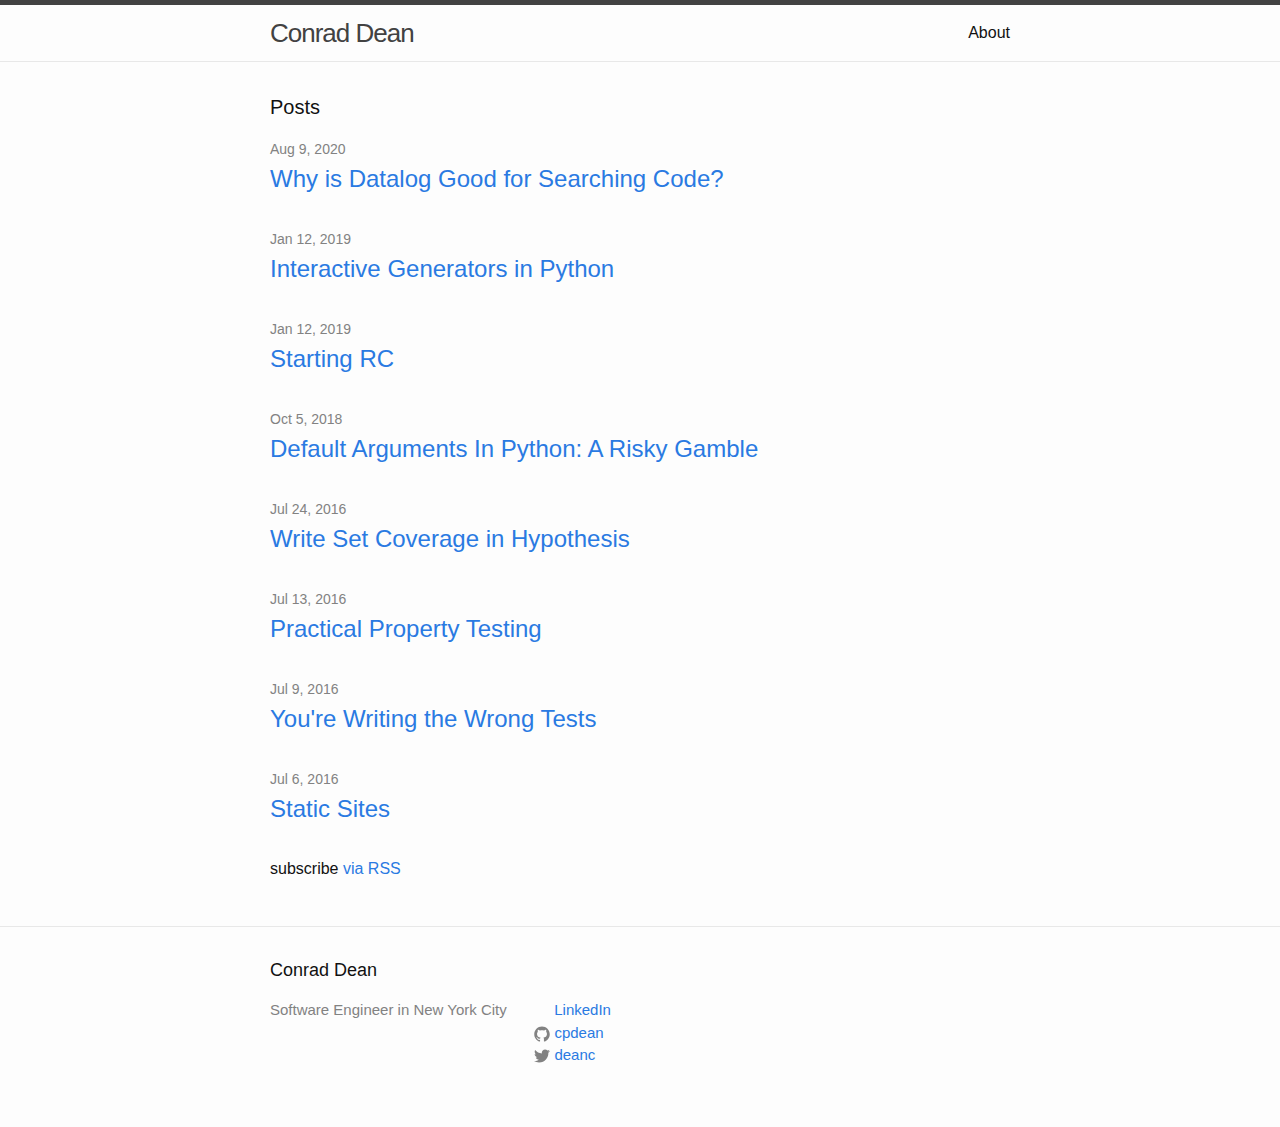
==== index.html @ 4aa82edd "there has been an update" ====
<!DOCTYPE html>
<html>

  <head>
  <meta charset="utf-8">
  <meta http-equiv="X-UA-Compatible" content="IE=edge">
  <meta name="viewport" content="width=device-width, initial-scale=1">

  <title>Conrad Dean</title>
  <meta name="description" content="Software Engineer in New York City
">

  <link rel="stylesheet" href="/css/main.css">
  <link rel="canonical" href="http://blog.conradpdean.com/">
  <link rel="alternate" type="application/rss+xml" title="Conrad Dean" href="http://blog.conradpdean.com/feed.xml">

  
  <!--Google Analytics-->
  <script>
  (function(i,s,o,g,r,a,m){i['GoogleAnalyticsObject']=r;i[r]=i[r]||function(){
        (i[r].q=i[r].q||[]).push(arguments)},i[r].l=1*new Date();a=s.createElement(o),
    m=s.getElementsByTagName(o)[0];a.async=1;a.src=g;m.parentNode.insertBefore(a,m)
          })(window,document,'script','https://www.google-analytics.com/analytics.js','ga');

  ga('create', 'UA-23627863-2', 'auto');
    ga('send', 'pageview');
  </script>
  <!--/Google Analytics-->
  
</head>


  <body>

    <header class="site-header">

  <div class="wrapper">

    <a class="site-title" href="/">Conrad Dean</a>

    <nav class="site-nav">
      <a href="#" class="menu-icon">
        <svg viewBox="0 0 18 15">
          <path fill="#424242" d="M18,1.484c0,0.82-0.665,1.484-1.484,1.484H1.484C0.665,2.969,0,2.304,0,1.484l0,0C0,0.665,0.665,0,1.484,0 h15.031C17.335,0,18,0.665,18,1.484L18,1.484z"/>
          <path fill="#424242" d="M18,7.516C18,8.335,17.335,9,16.516,9H1.484C0.665,9,0,8.335,0,7.516l0,0c0-0.82,0.665-1.484,1.484-1.484 h15.031C17.335,6.031,18,6.696,18,7.516L18,7.516z"/>
          <path fill="#424242" d="M18,13.516C18,14.335,17.335,15,16.516,15H1.484C0.665,15,0,14.335,0,13.516l0,0 c0-0.82,0.665-1.484,1.484-1.484h15.031C17.335,12.031,18,12.696,18,13.516L18,13.516z"/>
        </svg>
      </a>

      <div class="trigger">
        
          
        
          
          <a class="page-link" href="/about/">About</a>
          
        
          
        
          
        
          
        
      </div>
    </nav>

  </div>

</header>


    <div class="page-content">
      <div class="wrapper">
        <div class="home">

  <h1 class="page-heading">Posts</h1>

  <ul class="post-list">
    
      <li>
        <span class="post-meta">Aug 9, 2020</span>

        <h2>
          <a class="post-link" href="/2020/08/09/why-is-datalog-good-for-searching-code.html">Why is Datalog Good for Searching Code?</a>
        </h2>
      </li>
    
      <li>
        <span class="post-meta">Jan 12, 2019</span>

        <h2>
          <a class="post-link" href="/2019/01/12/interactive-generators.html">Interactive Generators in Python</a>
        </h2>
      </li>
    
      <li>
        <span class="post-meta">Jan 12, 2019</span>

        <h2>
          <a class="post-link" href="/2019/01/12/starting-rc.html">Starting RC</a>
        </h2>
      </li>
    
      <li>
        <span class="post-meta">Oct 5, 2018</span>

        <h2>
          <a class="post-link" href="/2018/10/05/default-arguments-risky-gamble.html">Default Arguments In Python: A Risky Gamble</a>
        </h2>
      </li>
    
      <li>
        <span class="post-meta">Jul 24, 2016</span>

        <h2>
          <a class="post-link" href="/2016/07/24/set-coverage-hypothesis.html">Write Set Coverage in Hypothesis</a>
        </h2>
      </li>
    
      <li>
        <span class="post-meta">Jul 13, 2016</span>

        <h2>
          <a class="post-link" href="/2016/07/13/practical-property-testing.html">Practical Property Testing</a>
        </h2>
      </li>
    
      <li>
        <span class="post-meta">Jul 9, 2016</span>

        <h2>
          <a class="post-link" href="/2016/07/09/youre-writing-the-wrong-tests.html">You're Writing the Wrong Tests</a>
        </h2>
      </li>
    
      <li>
        <span class="post-meta">Jul 6, 2016</span>

        <h2>
          <a class="post-link" href="/tools/2016/07/06/static-sites.html">Static Sites</a>
        </h2>
      </li>
    
  </ul>

  <p class="rss-subscribe">subscribe <a href="/feed.xml">via RSS</a></p>

</div>

      </div>
    </div>

    <footer class="site-footer">

  <div class="wrapper">

    <h2 class="footer-heading">Conrad Dean</h2>

    <div class="footer-col-wrapper">
      <div class="footer-col footer-col-1">
        <p>Software Engineer in New York City
</p>
      </div>

      <div class="footer-col footer-col-2">
        <ul class="social-media-list">
          
          <li>
              <! -- hack to make links line up -->
              <a href="https://www.linkedin.com/in/cpdean"><span class="icon icon--twitter" style="display:inline-block; width:20px;"></span><span class="username">LinkedIn</span></a>
          </li>
          
          
          <li>
            <a href="https://github.com/cpdean"><span class="icon icon--github"><svg viewBox="0 0 16 16"><path fill="#828282" d="M7.999,0.431c-4.285,0-7.76,3.474-7.76,7.761 c0,3.428,2.223,6.337,5.307,7.363c0.388,0.071,0.53-0.168,0.53-0.374c0-0.184-0.007-0.672-0.01-1.32 c-2.159,0.469-2.614-1.04-2.614-1.04c-0.353-0.896-0.862-1.135-0.862-1.135c-0.705-0.481,0.053-0.472,0.053-0.472 c0.779,0.055,1.189,0.8,1.189,0.8c0.692,1.186,1.816,0.843,2.258,0.645c0.071-0.502,0.271-0.843,0.493-1.037 C4.86,11.425,3.049,10.76,3.049,7.786c0-0.847,0.302-1.54,0.799-2.082C3.768,5.507,3.501,4.718,3.924,3.65 c0,0,0.652-0.209,2.134,0.796C6.677,4.273,7.34,4.187,8,4.184c0.659,0.003,1.323,0.089,1.943,0.261 c1.482-1.004,2.132-0.796,2.132-0.796c0.423,1.068,0.157,1.857,0.077,2.054c0.497,0.542,0.798,1.235,0.798,2.082 c0,2.981-1.814,3.637-3.543,3.829c0.279,0.24,0.527,0.713,0.527,1.437c0,1.037-0.01,1.874-0.01,2.129 c0,0.208,0.14,0.449,0.534,0.373c3.081-1.028,5.302-3.935,5.302-7.362C15.76,3.906,12.285,0.431,7.999,0.431z"/></svg>
</span><span class="username">cpdean</span></a>

          </li>
          

          
          <li>
            <a href="https://twitter.com/deanc"><span class="icon icon--twitter"><svg viewBox="0 0 16 16"><path fill="#828282" d="M15.969,3.058c-0.586,0.26-1.217,0.436-1.878,0.515c0.675-0.405,1.194-1.045,1.438-1.809c-0.632,0.375-1.332,0.647-2.076,0.793c-0.596-0.636-1.446-1.033-2.387-1.033c-1.806,0-3.27,1.464-3.27,3.27 c0,0.256,0.029,0.506,0.085,0.745C5.163,5.404,2.753,4.102,1.14,2.124C0.859,2.607,0.698,3.168,0.698,3.767 c0,1.134,0.577,2.135,1.455,2.722C1.616,6.472,1.112,6.325,0.671,6.08c0,0.014,0,0.027,0,0.041c0,1.584,1.127,2.906,2.623,3.206 C3.02,9.402,2.731,9.442,2.433,9.442c-0.211,0-0.416-0.021-0.615-0.059c0.416,1.299,1.624,2.245,3.055,2.271 c-1.119,0.877-2.529,1.4-4.061,1.4c-0.264,0-0.524-0.015-0.78-0.046c1.447,0.928,3.166,1.469,5.013,1.469 c6.015,0,9.304-4.983,9.304-9.304c0-0.142-0.003-0.283-0.009-0.423C14.976,4.29,15.531,3.714,15.969,3.058z"/></svg>
</span><span class="username">deanc</span></a>

          </li>
          
        </ul>
      </div>

      <div class="footer-col footer-col-3">
      </div>
    </div>

  </div>

</footer>


  </body>

</html>
---- css/main.css ----
/** Reset some basic elements */
body, h1, h2, h3, h4, h5, h6, p, blockquote, pre, hr, dl, dd, ol, ul, figure { margin: 0; padding: 0; }

/** Basic styling */
body { font: 400 16px/1.5 "Helvetica Neue", Helvetica, Arial, sans-serif; color: #111; background-color: #fdfdfd; -webkit-text-size-adjust: 100%; -webkit-font-feature-settings: "kern" 1; -moz-font-feature-settings: "kern" 1; -o-font-feature-settings: "kern" 1; font-feature-settings: "kern" 1; font-kerning: normal; }

/** Set `margin-bottom` to maintain vertical rhythm */
h1, h2, h3, h4, h5, h6, p, blockquote, pre, ul, ol, dl, figure, .highlight { margin-bottom: 15px; }

/** Images */
img { max-width: 100%; vertical-align: middle; }

/** Figures */
figure > img { display: block; }

figcaption { font-size: 14px; }

/** Lists */
ul, ol { margin-left: 30px; }

li > ul, li > ol { margin-bottom: 0; }

/** Headings */
h1, h2, h3, h4, h5, h6 { font-weight: 400; }

/** Links */
a { color: #2a7ae2; text-decoration: none; }

a:visited { color: #1756a9; }

a:hover { color: #111; text-decoration: underline; }

/** Blockquotes */
blockquote { color: #828282; border-left: 4px solid #e8e8e8; padding-left: 15px; font-size: 18px; letter-spacing: -1px; font-style: italic; }

blockquote > :last-child { margin-bottom: 0; }

/** Code formatting */
pre, code { font-size: 15px; border: 1px solid #e8e8e8; border-radius: 3px; background-color: #eef; }

code { padding: 1px 5px; }

pre { padding: 8px 12px; overflow-x: auto; }

pre > code { border: 0; padding-right: 0; padding-left: 0; }

/** Wrapper */
.wrapper { max-width: -webkit-calc(800px - (30px * 2)); max-width: calc(800px - (30px * 2)); margin-right: auto; margin-left: auto; padding-right: 30px; padding-left: 30px; }

@media screen and (max-width: 800px) { .wrapper { max-width: -webkit-calc(800px - (30px)); max-width: calc(800px - (30px)); padding-right: 15px; padding-left: 15px; } }

/** Clearfix */
.footer-col-wrapper:after, .wrapper:after { content: ""; display: table; clear: both; }

/** Icons */
.icon > svg { display: inline-block; width: 16px; height: 16px; vertical-align: middle; }

.icon > svg path { fill: #828282; }

/** Site header */
.site-header { border-top: 5px solid #424242; border-bottom: 1px solid #e8e8e8; min-height: 56px; position: relative; }

.site-title { font-size: 26px; font-weight: 300; line-height: 56px; letter-spacing: -1px; margin-bottom: 0; float: left; }

.site-title, .site-title:visited { color: #424242; }

.site-nav { float: right; line-height: 56px; }

.site-nav .menu-icon { display: none; }

.site-nav .page-link { color: #111; line-height: 1.5; }

.site-nav .page-link:not(:last-child) { margin-right: 20px; }

@media screen and (max-width: 600px) { .site-nav { position: absolute; top: 9px; right: 15px; background-color: #fdfdfd; border: 1px solid #e8e8e8; border-radius: 5px; text-align: right; } .site-nav .menu-icon { display: block; float: right; width: 36px; height: 26px; line-height: 0; padding-top: 10px; text-align: center; } .site-nav .menu-icon > svg { width: 18px; height: 15px; } .site-nav .menu-icon > svg path { fill: #424242; } .site-nav .trigger { clear: both; display: none; } .site-nav:hover .trigger { display: block; padding-bottom: 5px; } .site-nav .page-link { display: block; padding: 5px 10px; margin-left: 20px; } .site-nav .page-link:not(:last-child) { margin-right: 0; } }

/** Site footer */
.site-footer { border-top: 1px solid #e8e8e8; padding: 30px 0; }

.footer-heading { font-size: 18px; margin-bottom: 15px; }

.contact-list, .social-media-list { list-style: none; margin-left: 0; }

.footer-col-wrapper { font-size: 15px; color: #828282; margin-left: -15px; }

.footer-col { float: left; margin-bottom: 15px; padding-left: 15px; }

.footer-col-1 { width: -webkit-calc(35% - (30px / 2)); width: calc(35% - (30px / 2)); }

.footer-col-2 { width: -webkit-calc(20% - (30px / 2)); width: calc(20% - (30px / 2)); }

.footer-col-3 { width: -webkit-calc(45% - (30px / 2)); width: calc(45% - (30px / 2)); }

@media screen and (max-width: 800px) { .footer-col-1, .footer-col-2 { width: -webkit-calc(50% - (30px / 2)); width: calc(50% - (30px / 2)); } .footer-col-3 { width: -webkit-calc(100% - (30px / 2)); width: calc(100% - (30px / 2)); } }

@media screen and (max-width: 600px) { .footer-col { float: none; width: -webkit-calc(100% - (30px / 2)); width: calc(100% - (30px / 2)); } }

/** Page content */
.page-content { padding: 30px 0; }

.page-heading { font-size: 20px; }

.post-list { margin-left: 0; list-style: none; }

.post-list > li { margin-bottom: 30px; }

.post-meta { font-size: 14px; color: #828282; }

.post-link { display: block; font-size: 24px; }

/** Posts */
.post-header { margin-bottom: 30px; }

.post-title { font-size: 42px; letter-spacing: -1px; line-height: 1; }

@media screen and (max-width: 800px) { .post-title { font-size: 36px; } }

.post-content { margin-bottom: 30px; }

.post-content p { text-align: justify; }

.post-content h2 { font-size: 32px; }

@media screen and (max-width: 800px) { .post-content h2 { font-size: 28px; } }

.post-content h3 { font-size: 26px; }

@media screen and (max-width: 800px) { .post-content h3 { font-size: 22px; } }

.post-content h4 { font-size: 20px; }

@media screen and (max-width: 800px) { .post-content h4 { font-size: 18px; } }

/** Syntax highlighting styles */
.highlight { background: #fff; }

.highlighter-rouge .highlight { background: #eef; }

.highlight .c { color: #998; font-style: italic; }

.highlight .err { color: #a61717; background-color: #e3d2d2; }

.highlight .k { font-weight: bold; }

.highlight .o { font-weight: bold; }

.highlight .cm { color: #998; font-style: italic; }

.highlight .cp { color: #999; font-weight: bold; }

.highlight .c1 { color: #998; font-style: italic; }

.highlight .cs { color: #999; font-weight: bold; font-style: italic; }

.highlight .gd { color: #000; background-color: #fdd; }

.highlight .gd .x { color: #000; background-color: #faa; }

.highlight .ge { font-style: italic; }

.highlight .gr { color: #a00; }

.highlight .gh { color: #999; }

.highlight .gi { color: #000; background-color: #dfd; }

.highlight .gi .x { color: #000; background-color: #afa; }

.highlight .go { color: #888; }

.highlight .gp { color: #555; }

.highlight .gs { font-weight: bold; }

.highlight .gu { color: #aaa; }

.highlight .gt { color: #a00; }

.highlight .kc { font-weight: bold; }

.highlight .kd { font-weight: bold; }

.highlight .kp { font-weight: bold; }

.highlight .kr { font-weight: bold; }

.highlight .kt { color: #458; font-weight: bold; }

.highlight .m { color: #099; }

.highlight .s { color: #d14; }

.highlight .na { color: #008080; }

.highlight .nb { color: #0086B3; }

.highlight .nc { color: #458; font-weight: bold; }

.highlight .no { color: #008080; }

.highlight .ni { color: #800080; }

.highlight .ne { color: #900; font-weight: bold; }

.highlight .nf { color: #900; font-weight: bold; }

.highlight .nn { color: #555; }

.highlight .nt { color: #000080; }

.highlight .nv { color: #008080; }

.highlight .ow { font-weight: bold; }

.highlight .w { color: #bbb; }

.highlight .mf { color: #099; }

.highlight .mh { color: #099; }

.highlight .mi { color: #099; }

.highlight .mo { color: #099; }

.highlight .sb { color: #d14; }

.highlight .sc { color: #d14; }

.highlight .sd { color: #d14; }

.highlight .s2 { color: #d14; }

.highlight .se { color: #d14; }

.highlight .sh { color: #d14; }

.highlight .si { color: #d14; }

.highlight .sx { color: #d14; }

.highlight .sr { color: #009926; }

.highlight .s1 { color: #d14; }

.highlight .ss { color: #990073; }

.highlight .bp { color: #999; }

.highlight .vc { color: #008080; }

.highlight .vg { color: #008080; }

.highlight .vi { color: #008080; }

.highlight .il { color: #099; }

/*# sourceMappingURL=main.css.map */
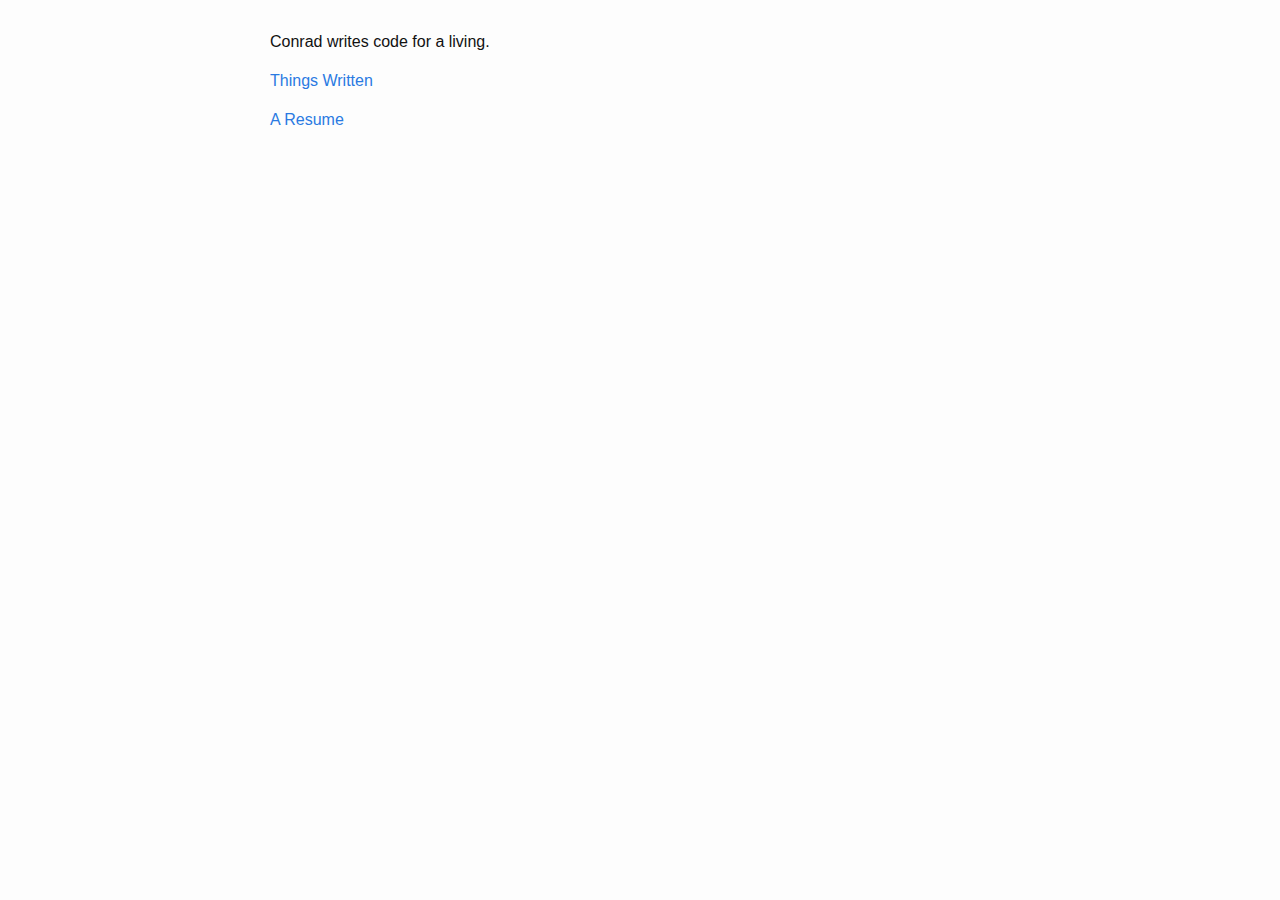
==== commit a2eee3f0: "there has been an update" ====
--- a/index.html
+++ b/index.html
@@ -13,6 +13,7 @@
   <link rel="stylesheet" href="/css/main.css">
   <link rel="canonical" href="http://blog.conradpdean.com/">
   <link rel="alternate" type="application/rss+xml" title="Conrad Dean" href="http://blog.conradpdean.com/feed.xml">
+  <link rel="icon" href="favicon.png" type="image/png">
 
   
   <!--Google Analytics-->
@@ -32,170 +33,19 @@
 
   <body>
 
-    <header class="site-header">
-
-  <div class="wrapper">
-
-    <a class="site-title" href="/">Conrad Dean</a>
-
-    <nav class="site-nav">
-      <a href="#" class="menu-icon">
-        <svg viewBox="0 0 18 15">
-          <path fill="#424242" d="M18,1.484c0,0.82-0.665,1.484-1.484,1.484H1.484C0.665,2.969,0,2.304,0,1.484l0,0C0,0.665,0.665,0,1.484,0 h15.031C17.335,0,18,0.665,18,1.484L18,1.484z"/>
-          <path fill="#424242" d="M18,7.516C18,8.335,17.335,9,16.516,9H1.484C0.665,9,0,8.335,0,7.516l0,0c0-0.82,0.665-1.484,1.484-1.484 h15.031C17.335,6.031,18,6.696,18,7.516L18,7.516z"/>
-          <path fill="#424242" d="M18,13.516C18,14.335,17.335,15,16.516,15H1.484C0.665,15,0,14.335,0,13.516l0,0 c0-0.82,0.665-1.484,1.484-1.484h15.031C17.335,12.031,18,12.696,18,13.516L18,13.516z"/>
-        </svg>
-      </a>
-
-      <div class="trigger">
-        
-          
-        
-          
-          <a class="page-link" href="/about/">About</a>
-          
-        
-          
-        
-          
-        
-          
-        
-      </div>
-    </nav>
-
-  </div>
-
-</header>
-
-
     <div class="page-content">
       <div class="wrapper">
         <div class="home">
 
-  <h1 class="page-heading">Posts</h1>
-
-  <ul class="post-list">
-    
-      <li>
-        <span class="post-meta">Aug 9, 2020</span>
-
-        <h2>
-          <a class="post-link" href="/2020/08/09/why-is-datalog-good-for-searching-code.html">Why is Datalog Good for Searching Code?</a>
-        </h2>
-      </li>
-    
-      <li>
-        <span class="post-meta">Jan 12, 2019</span>
-
-        <h2>
-          <a class="post-link" href="/2019/01/12/interactive-generators.html">Interactive Generators in Python</a>
-        </h2>
-      </li>
-    
-      <li>
-        <span class="post-meta">Jan 12, 2019</span>
-
-        <h2>
-          <a class="post-link" href="/2019/01/12/starting-rc.html">Starting RC</a>
-        </h2>
-      </li>
-    
-      <li>
-        <span class="post-meta">Oct 5, 2018</span>
-
-        <h2>
-          <a class="post-link" href="/2018/10/05/default-arguments-risky-gamble.html">Default Arguments In Python: A Risky Gamble</a>
-        </h2>
-      </li>
-    
-      <li>
-        <span class="post-meta">Jul 24, 2016</span>
-
-        <h2>
-          <a class="post-link" href="/2016/07/24/set-coverage-hypothesis.html">Write Set Coverage in Hypothesis</a>
-        </h2>
-      </li>
-    
-      <li>
-        <span class="post-meta">Jul 13, 2016</span>
-
-        <h2>
-          <a class="post-link" href="/2016/07/13/practical-property-testing.html">Practical Property Testing</a>
-        </h2>
-      </li>
-    
-      <li>
-        <span class="post-meta">Jul 9, 2016</span>
-
-        <h2>
-          <a class="post-link" href="/2016/07/09/youre-writing-the-wrong-tests.html">You're Writing the Wrong Tests</a>
-        </h2>
-      </li>
-    
-      <li>
-        <span class="post-meta">Jul 6, 2016</span>
-
-        <h2>
-          <a class="post-link" href="/tools/2016/07/06/static-sites.html">Static Sites</a>
-        </h2>
-      </li>
-    
-  </ul>
-
-  <p class="rss-subscribe">subscribe <a href="/feed.xml">via RSS</a></p>
+  <p>Conrad writes code for a living.</p>
+  <p><a href="/posts">Things Written</a></p>
+  <p><a href="/resume">A Resume</a></p>
 
 </div>
 
       </div>
     </div>
 
-    <footer class="site-footer">
-
-  <div class="wrapper">
-
-    <h2 class="footer-heading">Conrad Dean</h2>
-
-    <div class="footer-col-wrapper">
-      <div class="footer-col footer-col-1">
-        <p>Software Engineer in New York City
-</p>
-      </div>
-
-      <div class="footer-col footer-col-2">
-        <ul class="social-media-list">
-          
-          <li>
-              <! -- hack to make links line up -->
-              <a href="https://www.linkedin.com/in/cpdean"><span class="icon icon--twitter" style="display:inline-block; width:20px;"></span><span class="username">LinkedIn</span></a>
-          </li>
-          
-          
-          <li>
-            <a href="https://github.com/cpdean"><span class="icon icon--github"><svg viewBox="0 0 16 16"><path fill="#828282" d="M7.999,0.431c-4.285,0-7.76,3.474-7.76,7.761 c0,3.428,2.223,6.337,5.307,7.363c0.388,0.071,0.53-0.168,0.53-0.374c0-0.184-0.007-0.672-0.01-1.32 c-2.159,0.469-2.614-1.04-2.614-1.04c-0.353-0.896-0.862-1.135-0.862-1.135c-0.705-0.481,0.053-0.472,0.053-0.472 c0.779,0.055,1.189,0.8,1.189,0.8c0.692,1.186,1.816,0.843,2.258,0.645c0.071-0.502,0.271-0.843,0.493-1.037 C4.86,11.425,3.049,10.76,3.049,7.786c0-0.847,0.302-1.54,0.799-2.082C3.768,5.507,3.501,4.718,3.924,3.65 c0,0,0.652-0.209,2.134,0.796C6.677,4.273,7.34,4.187,8,4.184c0.659,0.003,1.323,0.089,1.943,0.261 c1.482-1.004,2.132-0.796,2.132-0.796c0.423,1.068,0.157,1.857,0.077,2.054c0.497,0.542,0.798,1.235,0.798,2.082 c0,2.981-1.814,3.637-3.543,3.829c0.279,0.24,0.527,0.713,0.527,1.437c0,1.037-0.01,1.874-0.01,2.129 c0,0.208,0.14,0.449,0.534,0.373c3.081-1.028,5.302-3.935,5.302-7.362C15.76,3.906,12.285,0.431,7.999,0.431z"/></svg>
-</span><span class="username">cpdean</span></a>
-
-          </li>
-          
-
-          
-          <li>
-            <a href="https://twitter.com/deanc"><span class="icon icon--twitter"><svg viewBox="0 0 16 16"><path fill="#828282" d="M15.969,3.058c-0.586,0.26-1.217,0.436-1.878,0.515c0.675-0.405,1.194-1.045,1.438-1.809c-0.632,0.375-1.332,0.647-2.076,0.793c-0.596-0.636-1.446-1.033-2.387-1.033c-1.806,0-3.27,1.464-3.27,3.27 c0,0.256,0.029,0.506,0.085,0.745C5.163,5.404,2.753,4.102,1.14,2.124C0.859,2.607,0.698,3.168,0.698,3.767 c0,1.134,0.577,2.135,1.455,2.722C1.616,6.472,1.112,6.325,0.671,6.08c0,0.014,0,0.027,0,0.041c0,1.584,1.127,2.906,2.623,3.206 C3.02,9.402,2.731,9.442,2.433,9.442c-0.211,0-0.416-0.021-0.615-0.059c0.416,1.299,1.624,2.245,3.055,2.271 c-1.119,0.877-2.529,1.4-4.061,1.4c-0.264,0-0.524-0.015-0.78-0.046c1.447,0.928,3.166,1.469,5.013,1.469 c6.015,0,9.304-4.983,9.304-9.304c0-0.142-0.003-0.283-0.009-0.423C14.976,4.29,15.531,3.714,15.969,3.058z"/></svg>
-</span><span class="username">deanc</span></a>
-
-          </li>
-          
-        </ul>
-      </div>
-
-      <div class="footer-col footer-col-3">
-      </div>
-    </div>
-
-  </div>
-
-</footer>
-
 
   </body>
 
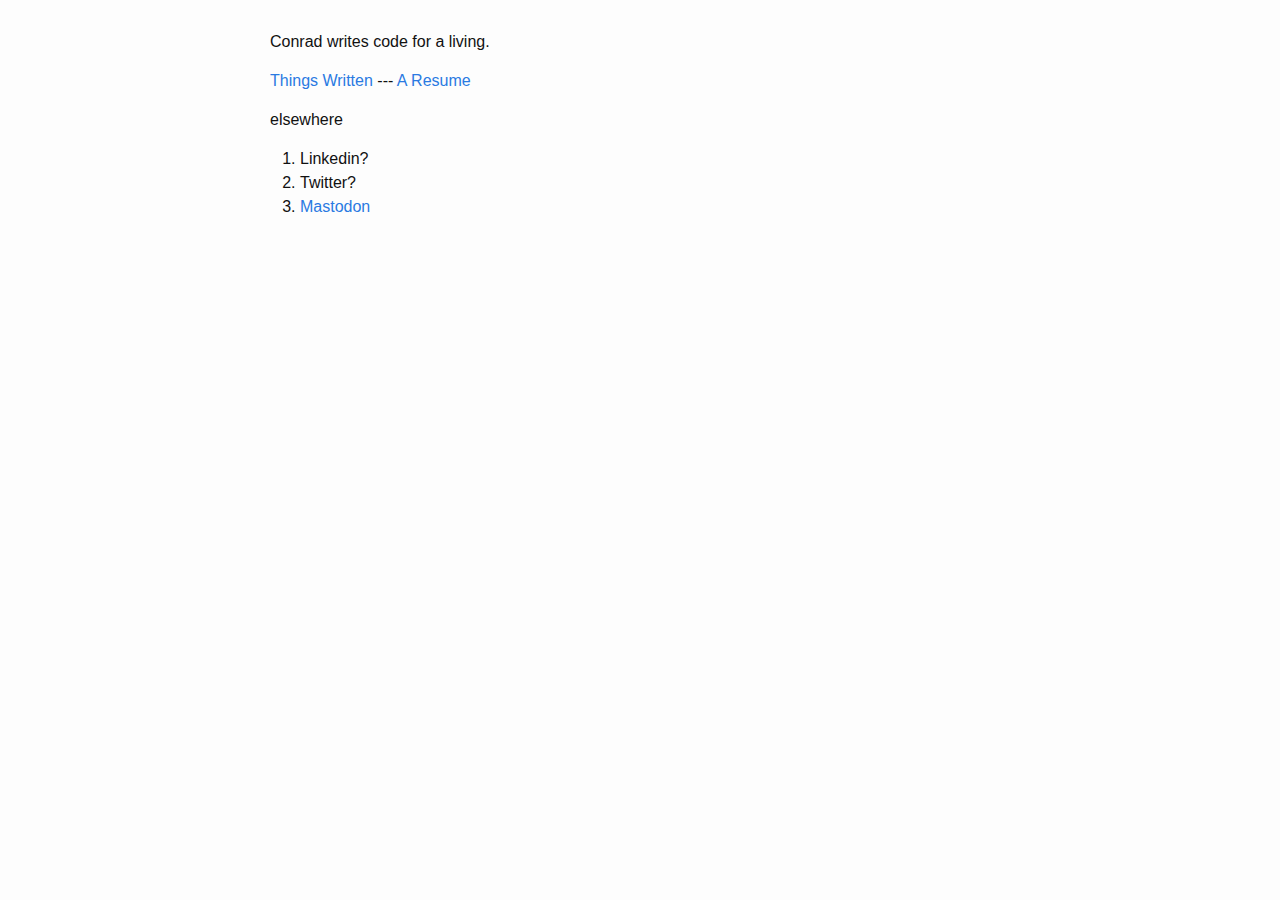
==== commit 258e6c58: "there has been an update" ====
--- a/index.html
+++ b/index.html
@@ -38,8 +38,19 @@
         <div class="home">
 
   <p>Conrad writes code for a living.</p>
-  <p><a href="/posts">Things Written</a></p>
-  <p><a href="/resume">A Resume</a></p>
+  <p>
+      <a href="/posts">Things Written</a>
+      ---
+      <a href="/resume">A Resume</a>
+  </p>
+  <p>
+    elsewhere
+    <ol>
+        <li>Linkedin?</li>
+        <li>Twitter?</li>
+        <li><a rel="me" href="https://mastodon.cloud/@cpdean">Mastodon</a></li>
+    </ol>
+  </p>
 
 </div>
 
